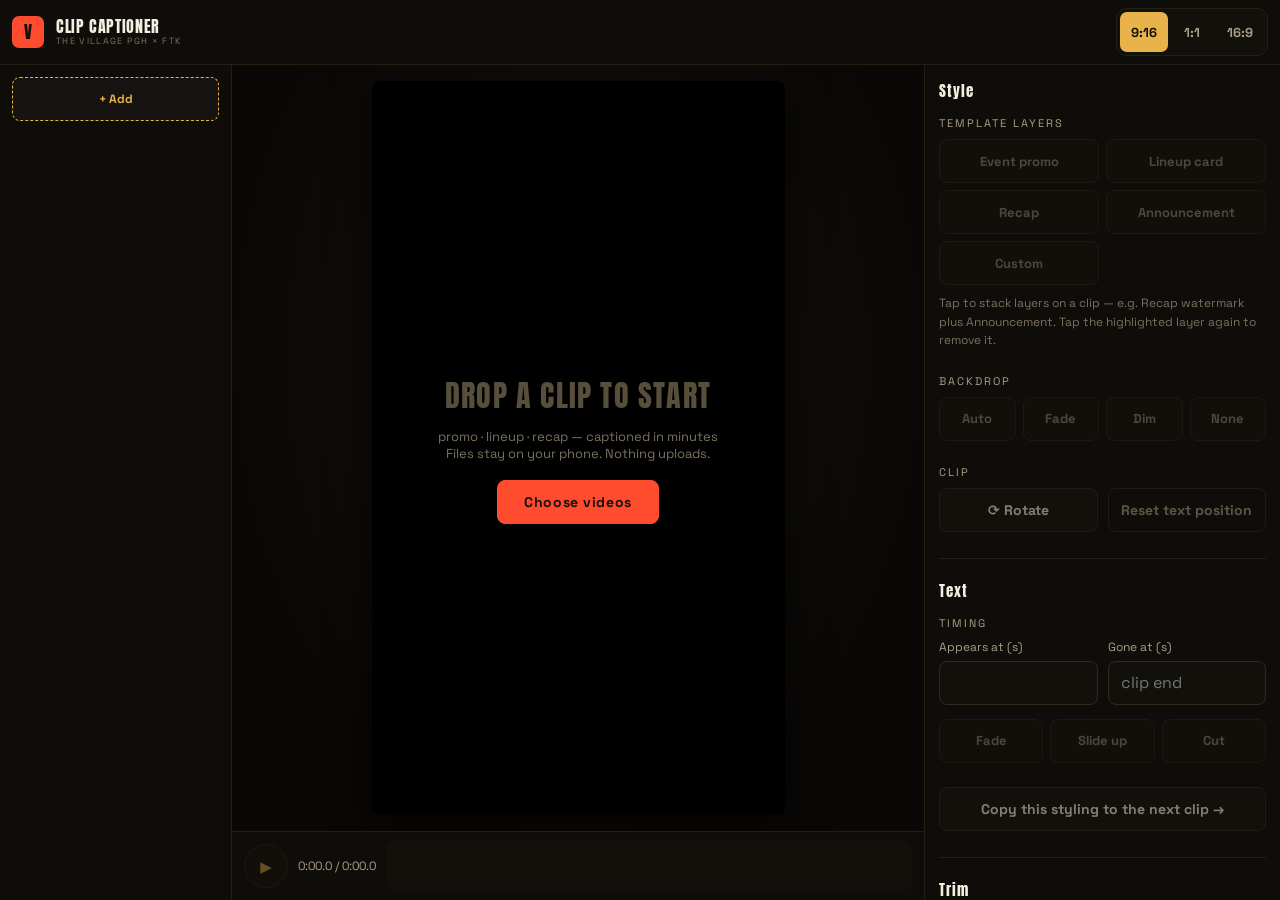
==== index.html @ 604a863b "Rebuild as a mobile-first vanilla app; drop the React/Babel CDN runtime The page was near-unusable o" ====
<!doctype html>
<html lang="en">
<head>
<meta charset="utf-8">
<meta name="viewport" content="width=device-width, initial-scale=1, viewport-fit=cover">
<title>Clip Captioner — The Village PGH</title>
<meta name="description" content="Add branded captions to your clips and export for Instagram and TikTok. Everything runs in your browser — nothing uploads.">
<meta name="theme-color" content="#0B0906">
<meta name="color-scheme" content="dark">
<meta name="apple-mobile-web-app-capable" content="yes">
<meta name="apple-mobile-web-app-status-bar-style" content="black-translucent">
<meta name="apple-mobile-web-app-title" content="Captioner">
<link rel="manifest" href="./manifest.webmanifest">
<link rel="icon" href="./icon.svg" type="image/svg+xml">
<link rel="apple-touch-icon" href="./icon-180.png">
<link rel="preconnect" href="https://fonts.googleapis.com">
<link rel="preconnect" href="https://fonts.gstatic.com" crossorigin>
<link rel="stylesheet" href="./styles.css?v=4">
<link rel="stylesheet" media="print" onload="this.media='all'" href="https://fonts.googleapis.com/css2?family=Anton&family=Archivo+Black&family=Oswald:wght@500;600&family=Space+Grotesk:wght@400;500;700&display=swap">
<noscript><link rel="stylesheet" href="https://fonts.googleapis.com/css2?family=Anton&family=Archivo+Black&family=Oswald:wght@500;600&family=Space+Grotesk:wght@400;500;700&display=swap"></noscript>
</head>
<body>

<div class="app" id="app">

  <header class="topbar">
    <div class="mark" aria-hidden="true">V</div>
    <div class="wordmark">
      <b>CLIP CAPTIONER</b>
      <span>THE VILLAGE PGH &times; FTK</span>
    </div>
    <div class="spacer"></div>
    <div class="seg" id="aspectSeg" role="group" aria-label="Frame ratio"></div>
  </header>

  <div class="center">
    <div class="stage" id="stage">
      <div class="frame" id="frame">
        <video id="video" playsinline webkit-playsinline muted preload="auto"></video>
        <canvas id="canvas"></canvas>
      </div>
      <div class="empty" id="empty">
        <div>
          <h2>DROP A CLIP TO START</h2>
          <p>promo &middot; lineup &middot; recap — captioned in minutes<br>Files stay on your phone. Nothing uploads.</p>
          <button class="btn primary" id="emptyAdd" style="width:auto;padding:12px 26px;">Choose videos</button>
        </div>
      </div>
    </div>

    <div class="transport">
      <button class="play" id="playBtn" aria-label="Play or pause" disabled>&#9654;</button>
      <span class="clock" id="clock">0:00.0 / 0:00.0</span>
      <div class="timeline" id="timeline" role="slider" aria-label="Sequence position" aria-valuemin="0" aria-valuemax="100" aria-valuenow="0" tabindex="0">
        <div class="playhead" id="playhead"></div>
      </div>
    </div>
  </div>

  <div class="rail" id="rail">
    <button class="railbtn" id="addBtn">+ Add</button>
  </div>

  <input type="file" id="fileInput" accept="video/*,.mp4,.mov,.m4v,.webm" multiple class="sr">

  <div class="sheet" id="sheet">
    <div class="sheet-head">
      <h2 id="sheetTitle">Style</h2>
      <button class="sheet-grow" id="sheetGrow" aria-label="Make this panel taller" aria-pressed="false">&#9650;</button>
      <button class="sheet-close" id="sheetClose" aria-label="Close panel">&times;</button>
    </div>
    <div class="sheet-body">

      <div class="pane" id="pane-style" data-pane="style">
        <h3>Style</h3>
        <section class="grp">
          <span class="lbl">Template layers</span>
          <div class="chips two" id="tplChips"></div>
          <p class="hint" id="tplHint">Tap to stack layers on a clip — e.g. Recap watermark plus Announcement. Tap the highlighted layer again to remove it.</p>
        </section>
        <section class="grp">
          <span class="lbl">Backdrop</span>
          <div class="chips row" id="bdChips"></div>
          <label class="slider" id="bdOpacityRow">
            <span>Opacity</span>
            <input type="range" id="bdOpacity" min="0" max="100" step="5" value="100" aria-label="Backdrop opacity">
            <output id="bdOpacityOut">100%</output>
          </label>
        </section>
        <section class="grp">
          <span class="lbl">Clip</span>
          <div class="split2">
            <button class="btn" id="rotateBtn">&#10227; Rotate</button>
            <button class="btn ghost" id="resetPosBtn">Reset text position</button>
          </div>
        </section>
      </div>

      <div class="pane" id="pane-text" data-pane="text">
        <h3>Text</h3>
        <section class="grp" id="fieldsGrp">
          <span class="lbl" id="fieldsLbl">Text</span>
          <div id="fields"></div>
        </section>
        <section class="grp" id="boxesGrp" hidden>
          <span class="lbl">Text boxes</span>
          <div class="chips" id="boxChips"></div>
          <div id="boxEditor" hidden>
            <label class="field" style="margin-top:14px;">
              <span>Content</span>
              <textarea id="boxText" rows="2"></textarea>
            </label>
            <label class="slider">
              <span>Size</span>
              <input type="range" id="boxSize" min="24" max="220" step="2" aria-label="Text size">
              <output id="boxSizeOut">90</output>
            </label>
            <span class="lbl" style="margin-top:12px;">Font</span>
            <div class="chips" id="boxFonts"></div>
            <span class="lbl" style="margin-top:16px;">Colour</span>
            <div class="swatches" id="boxColors"></div>
            <button class="btn ghost" id="delBox" style="margin-top:16px;">Delete this box</button>
          </div>
          <p class="hint">Drag text on the preview to move it.</p>
        </section>
        <section class="grp">
          <span class="lbl">Timing</span>
          <div class="split2">
            <label class="field"><span>Appears at (s)</span><input type="number" id="tStart" min="0" step="0.1" inputmode="decimal"></label>
            <label class="field"><span>Gone at (s)</span><input type="number" id="tEnd" min="0" step="0.1" inputmode="decimal" placeholder="clip end"></label>
          </div>
          <div class="chips row" id="animChips"></div>
        </section>
        <section class="grp">
          <button class="btn" id="dupNext">Copy this styling to the next clip &rarr;</button>
        </section>
      </div>

      <div class="pane" id="pane-trim" data-pane="trim">
        <h3>Trim</h3>
        <section class="grp">
          <span class="lbl" id="trimLbl">Keep</span>
          <div class="trimbar" id="trimbar">
            <div class="cut" id="cutL" style="left:0;width:0"></div>
            <div class="cut" id="cutR" style="right:0;width:0"></div>
            <div class="keep" id="keepBox"></div>
            <div class="ph" id="trimPh"></div>
            <button class="h" id="trimL" aria-label="Trim start"><i>&#10094;</i></button>
            <button class="h" id="trimR" aria-label="Trim end"><i>&#10095;</i></button>
          </div>
          <div class="split2" style="margin-bottom:10px;">
            <button class="btn" id="setStart">&#8676; Start here</button>
            <button class="btn" id="setEnd">End here &#8677;</button>
          </div>
          <div class="split2">
            <button class="btn" id="splitBtn">&#9986; Split here</button>
            <button class="btn ghost" id="resetTrim">Reset trim</button>
          </div>
        </section>
        <section class="grp">
          <span class="lbl">Order &amp; clips</span>
          <div class="split3">
            <button class="btn" id="moveL" aria-label="Move clip earlier">&larr; Move</button>
            <button class="btn" id="moveR" aria-label="Move clip later">Move &rarr;</button>
            <button class="btn ghost" id="removeClip">Remove</button>
          </div>
          <p class="hint">Drag along the timeline to scrub. The order here is the order clips export in.</p>
        </section>
      </div>

      <div class="pane" id="pane-export" data-pane="export">
        <h3>Export</h3>
        <section class="grp">
          <span class="lbl">What to export</span>
          <div class="chips row" id="scopeChips"></div>
          <span class="lbl" style="margin-top:16px;">Format</span>
          <div class="chips row" id="formatChips"></div>
          <span class="lbl" style="margin-top:16px;">Quality</span>
          <div class="chips row" id="qualityChips"></div>
          <button class="btn primary" id="exportBtn" style="margin-top:18px;">EXPORT CLIP</button>
          <div id="exportProgress" hidden>
            <div class="bar"><i id="exportBar"></i></div>
            <p class="hint" id="exportPctText">Burning in text… 0%</p>
          </div>
          <a class="dl" id="exportDl" hidden download>&darr; Download</a>
          <p class="hint" id="saveHint" hidden></p>
          <p class="hint" id="formatNote"></p>
        </section>
      </div>

      <div class="pane" id="pane-brand" data-pane="brand">
        <h3>Brand kit</h3>
        <section class="grp">
          <div class="split3">
            <label class="field"><span>Black</span><input type="color" id="cBlack"></label>
            <label class="field"><span>Gold</span><input type="color" id="cGold"></label>
            <label class="field"><span>Accent</span><input type="color" id="cAccent"></label>
          </div>
          <label class="field"><span>Handles / watermark</span><input type="text" id="bHandles" autocapitalize="off" autocorrect="off" spellcheck="false"></label>
          <span class="lbl" style="margin-top:8px;">Headline font</span>
          <div class="chips" id="headFonts"></div>
          <span class="lbl" style="margin-top:16px;">Detail font</span>
          <div class="chips" id="bodyFonts"></div>
          <button class="btn ghost" id="resetBrand" style="margin-top:18px;">Reset brand kit</button>
        </section>
      </div>

    </div>
  </div>

  <nav class="tabbar" id="tabbar" role="tablist" aria-label="Editor panels">
    <button role="tab" data-tab="style"  aria-selected="false"><span class="ic" aria-hidden="true">&#9634;</span>Style</button>
    <button role="tab" data-tab="text"   aria-selected="false"><span class="ic" aria-hidden="true">T</span>Text</button>
    <button role="tab" data-tab="trim"   aria-selected="false"><span class="ic" aria-hidden="true">&#9986;</span>Trim</button>
    <button role="tab" data-tab="export" aria-selected="false"><span class="ic" aria-hidden="true">&darr;</span>Export</button>
    <button role="tab" data-tab="brand"  aria-selected="false"><span class="ic" aria-hidden="true">&#9673;</span>Brand</button>
  </nav>

</div>

<script src="./captions-engine.js?v=2"></script>
<script src="./app.js?v=4"></script>
</body>
</html>
---- styles.css ----
/* Clip Captioner — mobile-first shell. No framework, no CDN JS. */

*, *::before, *::after { box-sizing: border-box; }

:root {
  --bg: #0B0906;
  --panel: #0F0D09;
  --surf: #171310;
  --surf-2: #12100B;
  --line: #241E13;
  --line-2: #322A1D;
  --fg: #F4EEE0;
  --dim: #A99E86;
  --faint: #7A7160;
  --gold: #E8B34B;
  --accent: #FF4B2E;
  --ok: #A8E86B;

  --r: 10px;
  --r-sm: 8px;
  --tap: 44px;

  --sat: env(safe-area-inset-top, 0px);
  --sab: env(safe-area-inset-bottom, 0px);
  --sal: env(safe-area-inset-left, 0px);
  --sar: env(safe-area-inset-right, 0px);

  --head: Anton, "Archivo Black", Impact, sans-serif;
  --body: "Space Grotesk", -apple-system, BlinkMacSystemFont, "Segoe UI", system-ui, sans-serif;
}

html, body {
  margin: 0;
  padding: 0;
  height: 100%;
  overflow: hidden;
  background: var(--bg);
  color: var(--fg);
  font-family: var(--body);
  font-size: 16px;
  -webkit-text-size-adjust: 100%;
  overscroll-behavior: none;
}

button, input, textarea, select { font: inherit; color: inherit; }
button {
  -webkit-tap-highlight-color: transparent;
  touch-action: manipulation;
  transition: transform .09s ease, background-color .12s ease, border-color .12s ease, color .12s ease;
}
button:active:not(:disabled) { transform: scale(.965); }
:focus-visible { outline: 2px solid var(--gold); outline-offset: 2px; }
[hidden] { display: none !important; }
.sr { position: absolute; width: 1px; height: 1px; overflow: hidden; clip: rect(0 0 0 0); white-space: nowrap; }

::-webkit-scrollbar { width: 8px; height: 8px; }
::-webkit-scrollbar-thumb { background: var(--line-2); border-radius: 4px; }

/* ---------- shell ---------- */

.app {
  height: 100vh;
  height: 100dvh;
  display: flex;
  flex-direction: column;
  min-height: 0;
}

.topbar {
  flex: none;
  display: flex;
  align-items: center;
  gap: 12px;
  padding: 8px 12px;
  padding-top: calc(8px + var(--sat));
  padding-left: calc(12px + var(--sal));
  padding-right: calc(12px + var(--sar));
  border-bottom: 1px solid var(--line);
  background: var(--panel);
}
.mark {
  width: 32px; height: 32px; flex: none;
  display: grid; place-items: center;
  background: var(--accent); color: #131008;
  font-family: var(--head); font-size: 17px;
  border-radius: 7px;
}
.wordmark { line-height: 1; min-width: 0; }
.wordmark b { display: block; font-family: var(--head); font-size: 16px; font-weight: 400; letter-spacing: .04em; white-space: nowrap; }
.wordmark span { display: block; font-size: 9px; letter-spacing: .15em; color: var(--faint); margin-top: 3px; white-space: nowrap; }
.topbar .spacer { flex: 1; }

/* segmented control */
.seg {
  display: flex; flex: none;
  background: var(--surf-2);
  border: 1px solid var(--line);
  border-radius: var(--r);
  padding: 3px;
  gap: 2px;
}
.seg button {
  min-height: 40px;
  min-width: 44px;
  padding: 0 11px;
  border: none;
  border-radius: 7px;
  background: none;
  color: var(--dim);
  font-size: 13px;
  font-weight: 700;
  cursor: pointer;
}
.seg button[aria-pressed="true"] { background: var(--gold); color: #131008; }

/* ---------- stage ---------- */

.center { flex: 1 1 auto; display: flex; flex-direction: column; min-height: 0; min-width: 0; overflow: hidden; }

.stage {
  flex: 1 1 auto;
  min-height: 0;
  position: relative;
  display: grid;
  place-items: center;
  overflow: hidden;
  padding: 10px;
  background: radial-gradient(ellipse at 50% 38%, #16120C 0%, #0A0806 72%);
}
.frame {
  position: relative;
  background: #000;
  border-radius: 8px;
  overflow: hidden;
  box-shadow: 0 14px 44px rgba(0,0,0,.65);
}
.frame video, .frame canvas { position: absolute; inset: 0; width: 100%; height: 100%; display: block; }
.frame video { object-fit: cover; }
.frame canvas { touch-action: none; }

.empty {
  position: absolute; inset: 0;
  display: grid; place-items: center;
  text-align: center; padding: 20px;
}
.empty h2 { font-family: var(--head); font-weight: 400; font-size: clamp(20px, 6vw, 30px); color: #574E3B; letter-spacing: .04em; margin: 0; }
.empty p { font-size: 13px; color: var(--faint); margin: 10px 0 18px; }
.dropping .stage { outline: 2px dashed var(--gold); outline-offset: -8px; }

/* ---------- clip rail ---------- */

.rail {
  flex: none;
  display: flex;
  gap: 8px;
  align-items: stretch;
  padding: 8px calc(10px + var(--sar)) 8px calc(10px + var(--sal));
  border-top: 1px solid var(--line);
  background: var(--panel);
  overflow-x: auto;
  overflow-y: hidden;
  -webkit-overflow-scrolling: touch;
  scrollbar-width: none;
}
.rail::-webkit-scrollbar { display: none; }
.clip {
  flex: none;
  width: 104px;
  position: relative;
  border: 2px solid var(--line-2);
  border-radius: var(--r-sm);
  background: var(--surf-2);
  overflow: hidden;
  padding: 0;
  cursor: pointer;
  text-align: left;
  color: inherit;
}
.clip[aria-pressed="true"] { border-color: var(--gold); }
.clip .thumb { height: 58px; background: #14110C center/cover no-repeat; display: grid; place-items: center; color: var(--faint); font-size: 10px; }
.clip .meta { display: flex; align-items: center; gap: 5px; padding: 5px 6px; }
.clip .nm { flex: 1; min-width: 0; font-size: 10px; white-space: nowrap; overflow: hidden; text-overflow: ellipsis; color: var(--dim); }
.clip[aria-pressed="true"] .nm { color: var(--fg); }
.clip .dur { font-size: 10px; color: var(--faint); font-variant-numeric: tabular-nums; }
.clip .idx { position: absolute; top: 4px; left: 4px; min-width: 18px; height: 18px; padding: 0 5px; border-radius: 9px; background: rgba(0,0,0,.72); color: var(--gold); font-size: 10px; font-weight: 700; display: grid; place-items: center; }

.railbtn {
  flex: none;
  width: 60px;
  min-height: var(--tap);
  border: 1px dashed var(--gold);
  border-radius: var(--r-sm);
  background: var(--surf);
  color: var(--gold);
  font-size: 12px;
  font-weight: 700;
  cursor: pointer;
}

/* ---------- transport ---------- */

.transport {
  flex: none;
  display: flex;
  align-items: center;
  gap: 10px;
  padding: 8px calc(12px + var(--sar)) 8px calc(12px + var(--sal));
  border-top: 1px solid var(--line);
  background: var(--panel);
}
.play {
  flex: none;
  width: var(--tap); height: var(--tap);
  border-radius: 50%;
  border: 1px solid var(--line-2);
  background: var(--surf);
  color: var(--gold);
  font-size: 15px;
  cursor: pointer;
}
.play:disabled { opacity: .4; }
.clock { flex: none; font-size: 12px; color: var(--dim); font-variant-numeric: tabular-nums; }

.timeline {
  flex: 1 1 auto;
  min-width: 0;
  height: 52px;
  position: relative;
  display: flex;
  gap: 3px;
  padding: 3px;
  background: var(--surf-2);
  border-radius: var(--r);
  touch-action: none;
  overflow: hidden;
}
.seg-clip {
  position: relative;
  height: 100%;
  min-width: 30px;
  flex: none;
  border: 2px solid var(--line-2);
  border-radius: 6px;
  overflow: hidden;
  background: #1C1710 center/auto 100% repeat-x;
}
.seg-clip[data-sel="1"] { border-color: var(--gold); }
.seg-clip .sd { position: absolute; left: 4px; bottom: 2px; font-size: 9px; font-weight: 700; text-shadow: 0 1px 3px #000; pointer-events: none; }
.playhead { position: absolute; top: 0; bottom: 0; width: 2px; background: var(--accent); left: 0; pointer-events: none; box-shadow: 0 0 6px rgba(255,75,46,.9); }

/* ---------- sheet / panel ---------- */

.sheet {
  flex: none;
  display: none;
  flex-direction: column;
  min-height: 0;
  max-height: 42vh;
  background: var(--panel);
  border-top: 1px solid var(--line);
}
.sheet[data-tall="1"] { max-height: 78vh; }
.sheet-grow {
  flex: none; width: 40px; height: 40px; border-radius: 50%;
  border: 1px solid var(--line-2); background: var(--surf); color: var(--dim);
  font-size: 13px; line-height: 1; cursor: pointer;
}
.sheet[data-open="1"] { display: flex; animation: sheet-in .18s ease-out; }
@keyframes sheet-in { from { transform: translateY(14px); opacity: .4; } to { transform: none; opacity: 1; } }
.sheet-head {
  flex: none;
  display: flex; align-items: center; gap: 10px;
  padding: 10px calc(14px + var(--sar)) 8px calc(14px + var(--sal));
  border-bottom: 1px solid var(--line);
}
.sheet-head h2 { margin: 0; font-size: 11px; letter-spacing: .2em; color: var(--dim); font-weight: 500; flex: 1; text-transform: uppercase; }
.sheet-close {
  flex: none; width: 40px; height: 40px; border-radius: 50%;
  border: 1px solid var(--line-2); background: var(--surf); color: var(--dim);
  font-size: 16px; line-height: 1; cursor: pointer;
}
.sheet-body {
  flex: 1 1 auto;
  min-height: 0;
  overflow-y: auto;
  -webkit-overflow-scrolling: touch;
  overscroll-behavior: contain;
  padding: 14px calc(14px + var(--sar)) 22px calc(14px + var(--sal));
}
.pane { display: none; }
.pane[data-active="1"] { display: block; }

/* ---------- tabbar ---------- */

.tabbar {
  flex: none;
  display: flex;
  border-top: 1px solid var(--line);
  background: var(--panel);
  padding-bottom: var(--sab);
  padding-left: var(--sal);
  padding-right: var(--sar);
}
.tabbar button {
  flex: 1;
  min-height: 54px;
  display: flex; flex-direction: column; align-items: center; justify-content: center; gap: 3px;
  border: none;
  background: none;
  color: var(--faint);
  font-size: 10px;
  letter-spacing: .04em;
  cursor: pointer;
  border-top: 2px solid transparent;
  margin-top: -1px;
}
.tabbar button .ic { font-size: 17px; line-height: 1; }
.tabbar button[aria-selected="true"] { color: var(--gold); border-top-color: var(--gold); background: #14110C; }
.tabbar button:disabled { opacity: .35; }

/* ---------- generic controls ---------- */

section.grp { margin-bottom: 24px; }
section.grp:last-child { margin-bottom: 0; }
.lbl { display: block; font-size: 11px; letter-spacing: .18em; color: var(--dim); text-transform: uppercase; margin-bottom: 9px; }
.hint { font-size: 12px; color: var(--faint); line-height: 1.55; margin: 9px 0 0; }

.chips { display: flex; flex-wrap: wrap; gap: 7px; }
.chips.two { display: grid; grid-template-columns: 1fr 1fr; }
.chips.row > * { flex: 1; }
.chip {
  min-height: var(--tap);
  padding: 0 13px;
  border: 1px solid var(--line-2);
  border-radius: var(--r-sm);
  background: var(--surf);
  color: var(--dim);
  font-size: 13px;
  font-weight: 700;
  cursor: pointer;
  white-space: nowrap;
  overflow: hidden;
  text-overflow: ellipsis;
}
.chip[aria-pressed="true"] { background: var(--gold); color: #131008; border-color: var(--gold); }
.chip[data-on="1"] { color: var(--gold); border-color: var(--gold); }
.chip:disabled { opacity: .4; cursor: not-allowed; }

.field { display: flex; flex-direction: column; gap: 6px; margin-bottom: 14px; }
.field > span { font-size: 12px; color: var(--dim); }
input[type="text"], input[type="number"], textarea {
  width: 100%;
  min-height: var(--tap);
  padding: 10px 12px;
  background: var(--surf-2);
  border: 1px solid var(--line-2);
  border-radius: var(--r-sm);
  color: var(--fg);
  font-size: 16px; /* 16px keeps iOS from zooming on focus */
  line-height: 1.35;
}
textarea { resize: vertical; min-height: 76px; }
input:focus, textarea:focus { border-color: var(--gold); outline: none; }

.slider { display: flex; align-items: center; gap: 12px; min-height: var(--tap); }
.slider > span:first-child { flex: none; width: 46px; font-size: 12px; color: var(--dim); }
.slider > output { flex: none; width: 44px; text-align: right; font-size: 12px; color: var(--faint); font-variant-numeric: tabular-nums; }
input[type="range"] {
  -webkit-appearance: none; appearance: none;
  flex: 1; min-width: 0;
  height: var(--tap);
  background: none;
  cursor: pointer;
}
input[type="range"]::-webkit-slider-runnable-track { height: 6px; border-radius: 3px; background: var(--line-2); }
input[type="range"]::-webkit-slider-thumb {
  -webkit-appearance: none; appearance: none;
  width: 26px; height: 26px; margin-top: -10px;
  border-radius: 50%; background: var(--gold);
  border: 3px solid var(--panel);
  box-shadow: 0 1px 4px rgba(0,0,0,.6);
}
input[type="range"]::-moz-range-track { height: 6px; border-radius: 3px; background: var(--line-2); }
input[type="range"]::-moz-range-thumb { width: 22px; height: 22px; border: 3px solid var(--panel); border-radius: 50%; background: var(--gold); }

input[type="color"] {
  -webkit-appearance: none; appearance: none;
  width: 100%; height: var(--tap);
  padding: 3px;
  border: 1px solid var(--line-2);
  border-radius: var(--r-sm);
  background: var(--surf-2);
  cursor: pointer;
}
input[type="color"]::-webkit-color-swatch-wrapper { padding: 0; }
input[type="color"]::-webkit-color-swatch { border: none; border-radius: 5px; }

.btn {
  width: 100%;
  min-height: var(--tap);
  padding: 12px;
  border: 1px solid var(--line-2);
  border-radius: var(--r-sm);
  background: var(--surf);
  color: var(--fg);
  font-size: 14px;
  font-weight: 700;
  cursor: pointer;
}
.btn.primary { background: var(--accent); color: #17100C; border-color: var(--accent); letter-spacing: .04em; }
.btn.ghost { background: none; color: var(--dim); }
.btn:disabled { opacity: .5; cursor: not-allowed; }

.swatches { display: flex; gap: 10px; align-items: center; flex-wrap: wrap; }
.swatch { width: var(--tap); height: var(--tap); border-radius: 50%; border: 3px solid var(--line-2); cursor: pointer; padding: 0; }
.swatch[aria-pressed="true"] { border-color: var(--fg); }

.split2 { display: grid; grid-template-columns: 1fr 1fr; gap: 10px; }
.split3 { display: grid; grid-template-columns: 1fr 1fr 1fr; gap: 10px; }

.bar { height: 8px; border-radius: 4px; background: var(--surf-2); overflow: hidden; margin-top: 12px; }
.bar > i { display: block; height: 100%; background: var(--accent); width: 0; transition: width .15s linear; }

.dl {
  display: block; text-align: center; margin-top: 12px;
  box-shadow: 0 0 0 0 rgba(168,232,107,.5);
  animation: dl-in .3s ease-out;
  min-height: var(--tap); padding: 13px;
  border-radius: var(--r-sm);
  background: #1E2E17; color: var(--ok); border: 1px solid #33501F;
  text-decoration: none; font-weight: 700; font-size: 14px;
}
@keyframes dl-in { from { transform: translateY(6px); opacity: 0; } to { transform: none; opacity: 1; } }

/* trim bar */
.trimbar {
  position: relative;
  height: 64px;
  margin: 4px 0 14px;
  border-radius: var(--r-sm);
  background: #1C1710 center/auto 100% repeat-x;
  border: 1px solid var(--line-2);
  overflow: hidden;
  touch-action: none;
}
.trimbar .cut { position: absolute; top: 0; bottom: 0; background: rgba(0,0,0,.66); pointer-events: none; }
.trimbar .keep { position: absolute; top: 0; bottom: 0; border-left: 3px solid var(--gold); border-right: 3px solid var(--gold); pointer-events: none; }
.trimbar .h {
  position: absolute; top: 0; bottom: 0; width: 40px;
  background: none; border: none; padding: 0; cursor: ew-resize;
  display: grid; place-items: center;
  color: #131008; font-size: 13px; font-weight: 700;
  touch-action: none;
}
.trimbar .h::before { content: ""; position: absolute; top: 0; bottom: 0; width: 20px; background: var(--gold); border-radius: 4px; }
.trimbar .h > i { position: relative; font-style: normal; }
.trimbar .ph { position: absolute; top: 0; bottom: 0; width: 2px; background: var(--accent); pointer-events: none; }

/* toast */
.toast {
  position: fixed;
  left: 50%; transform: translateX(-50%);
  bottom: calc(84px + var(--sab));
  z-index: 50;
  max-width: min(92vw, 460px);
  padding: 12px 16px;
  border-radius: var(--r);
  background: #221A11;
  border: 1px solid var(--line-2);
  color: var(--fg);
  font-size: 13px;
  line-height: 1.45;
  box-shadow: 0 10px 30px rgba(0,0,0,.6);
}
.toast[data-kind="err"] { border-color: var(--accent); }

/* ---------- desktop ---------- */

@media (min-width: 900px) {
  .app { display: grid; grid-template-columns: 232px minmax(0, 1fr) 356px; grid-template-rows: auto minmax(0, 1fr); }
  .topbar { grid-column: 1 / -1; }
  .rail {
    grid-column: 1; grid-row: 2;
    flex-direction: column;
    overflow-x: hidden; overflow-y: auto;
    border-top: none; border-right: 1px solid var(--line);
    padding: 12px;
    align-content: start;
  }
  .clip { width: 100%; }
  .clip .thumb { height: 86px; }
  .railbtn { width: 100%; order: -1; }
  .center { grid-column: 2; grid-row: 2; display: flex; flex-direction: column; min-height: 0; min-width: 0; }
  .sheet {
    grid-column: 3; grid-row: 2;
    display: flex !important;
    max-height: none;
    border-top: none; border-left: 1px solid var(--line);
  }
  .sheet-head { display: none; }
  .pane { display: block !important; padding-bottom: 26px; border-bottom: 1px solid var(--line); margin-bottom: 20px; }
  .pane:last-child { border-bottom: none; margin-bottom: 0; }
  .pane > h3 { margin: 0 0 14px; font-family: var(--head); font-weight: 400; font-size: 15px; letter-spacing: .06em; color: var(--fg); }
  .tabbar { display: none; }
  .toast { bottom: 26px; }
}
@media (max-width: 899px) {
  .pane > h3 { display: none; }
  .app[data-sheet="1"] .rail { display: none; }
}
@media (max-width: 359px) {
  .wordmark span { display: none; }
  .wordmark b { font-size: 15px; }
  .seg button { padding: 0 8px; font-size: 12px; }
}

@media (prefers-reduced-motion: reduce) {
  * { transition: none !important; animation: none !important; }
}
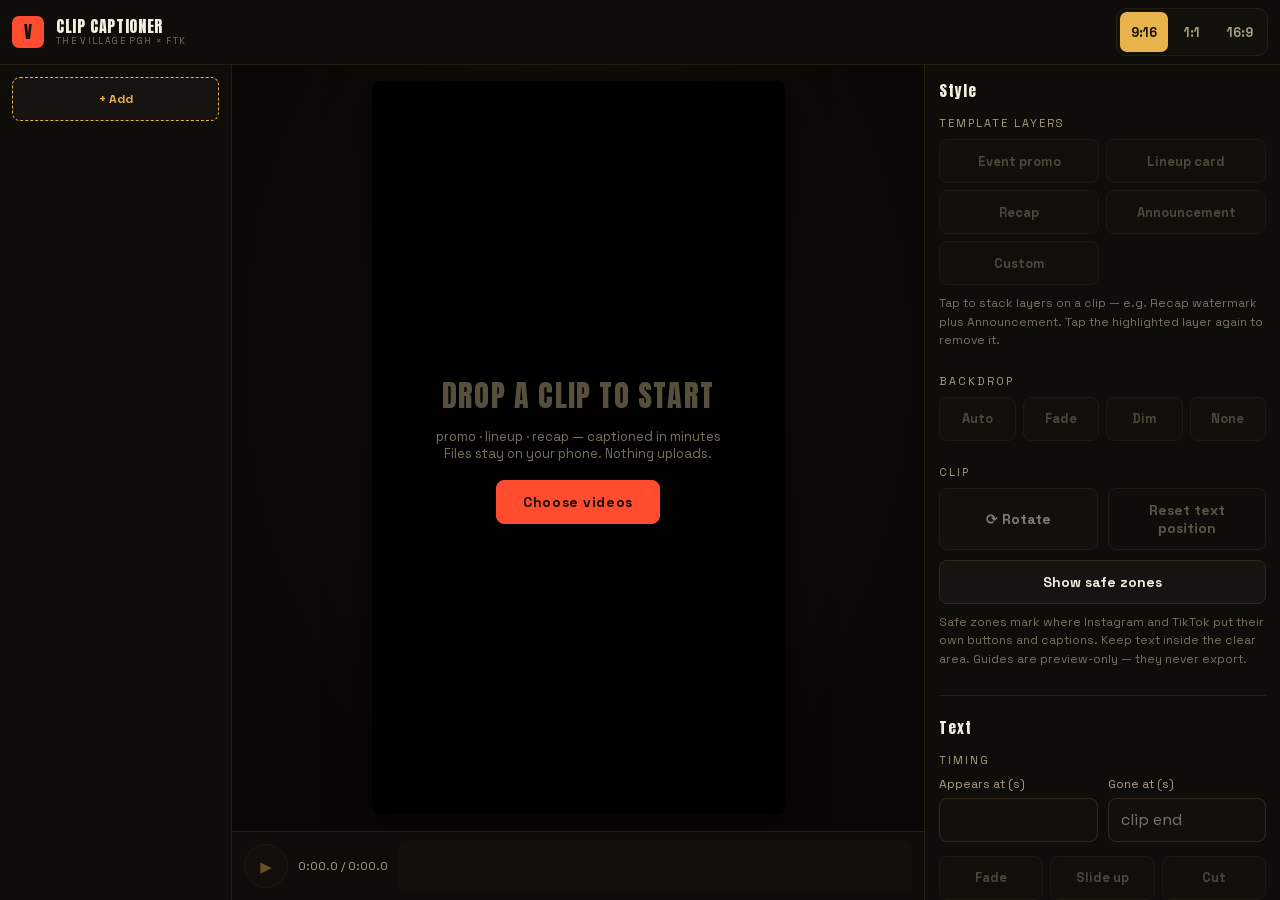
==== commit 7412ecd1: "Fast WebCodecs export, session persistence, offline, per-box text timing Export no longer records in" ====
--- a/index.html
+++ b/index.html
@@ -13,11 +13,10 @@
 <link rel="manifest" href="./manifest.webmanifest">
 <link rel="icon" href="./icon.svg" type="image/svg+xml">
 <link rel="apple-touch-icon" href="./icon-180.png">
-<link rel="preconnect" href="https://fonts.googleapis.com">
-<link rel="preconnect" href="https://fonts.gstatic.com" crossorigin>
-<link rel="stylesheet" href="./styles.css?v=4">
-<link rel="stylesheet" media="print" onload="this.media='all'" href="https://fonts.googleapis.com/css2?family=Anton&family=Archivo+Black&family=Oswald:wght@500;600&family=Space+Grotesk:wght@400;500;700&display=swap">
-<noscript><link rel="stylesheet" href="https://fonts.googleapis.com/css2?family=Anton&family=Archivo+Black&family=Oswald:wght@500;600&family=Space+Grotesk:wght@400;500;700&display=swap"></noscript>
+<link rel="stylesheet" href="./styles.css?v=5">
+<link rel="stylesheet" href="./fonts.css?v=5">
+<link rel="preload" as="font" type="font/woff2" href="./fonts/anton-400-latin.woff2" crossorigin>
+<link rel="preload" as="font" type="font/woff2" href="./fonts/space-grotesk-400-latin.woff2" crossorigin>
 </head>
 <body>
 
@@ -93,6 +92,8 @@
             <button class="btn" id="rotateBtn">&#10227; Rotate</button>
             <button class="btn ghost" id="resetPosBtn">Reset text position</button>
           </div>
+          <button class="btn" id="safeBtn" aria-pressed="false" style="margin-top:10px;">Show safe zones</button>
+          <p class="hint">Safe zones mark where Instagram and TikTok put their own buttons and captions. Keep text inside the clear area. Guides are preview-only — they never export.</p>
         </section>
       </div>
 
@@ -119,6 +120,15 @@
             <div class="chips" id="boxFonts"></div>
             <span class="lbl" style="margin-top:16px;">Colour</span>
             <div class="swatches" id="boxColors"></div>
+            <span class="lbl" style="margin-top:18px;">This box's timing</span>
+            <div class="split2">
+              <label class="field"><span>Appears at (s)</span><input type="number" id="boxStart" min="0" step="0.1" inputmode="decimal" placeholder="with clip"></label>
+              <label class="field"><span>Gone at (s)</span><input type="number" id="boxEnd" min="0" step="0.1" inputmode="decimal" placeholder="clip end"></label>
+            </div>
+            <div class="split2">
+              <button class="btn" id="boxStartNow">&#8676; Start at playhead</button>
+              <button class="btn" id="boxEndNow">End at playhead &#8677;</button>
+            </div>
             <button class="btn ghost" id="delBox" style="margin-top:16px;">Delete this box</button>
           </div>
           <p class="hint">Drag text on the preview to move it.</p>
@@ -165,6 +175,7 @@
             <button class="btn ghost" id="removeClip">Remove</button>
           </div>
           <p class="hint">Drag along the timeline to scrub. The order here is the order clips export in.</p>
+          <button class="btn ghost" id="startOver" style="margin-top:12px;">Clear this session</button>
         </section>
       </div>
 
@@ -173,8 +184,10 @@
         <section class="grp">
           <span class="lbl">What to export</span>
           <div class="chips row" id="scopeChips"></div>
-          <span class="lbl" style="margin-top:16px;">Format</span>
-          <div class="chips row" id="formatChips"></div>
+          <div id="formatGrp">
+            <span class="lbl" style="margin-top:16px;">Format</span>
+            <div class="chips row" id="formatChips"></div>
+          </div>
           <span class="lbl" style="margin-top:16px;">Quality</span>
           <div class="chips row" id="qualityChips"></div>
           <button class="btn primary" id="exportBtn" style="margin-top:18px;">EXPORT CLIP</button>
@@ -218,7 +231,9 @@
 
 </div>
 
-<script src="./captions-engine.js?v=2"></script>
-<script src="./app.js?v=4"></script>
+<script src="./store.js?v=5"></script>
+<script src="./captions-engine.js?v=5"></script>
+<script src="./mp4-export.js?v=5"></script>
+<script src="./app.js?v=5"></script>
 </body>
 </html>
--- a/fonts.css
+++ b/fonts.css
@@ -0,0 +1,129 @@
+/* Self-hosted: the app makes zero external requests and works offline. */
+/* Anton, Archivo Black, Oswald, Space Grotesk - SIL Open Font License 1.1. */
+
+@font-face {
+  font-family: 'Anton';
+  font-style: normal;
+  font-weight: 400;
+  font-display: swap;
+  src: url(./fonts/anton-400-latin-ext.woff2) format('woff2');
+  unicode-range: U+0100-02BA, U+02BD-02C5, U+02C7-02CC, U+02CE-02D7, U+02DD-02FF, U+0304, U+0308, U+0329, U+1D00-1DBF, U+1E00-1E9F, U+1EF2-1EFF, U+2020, U+20A0-20AB, U+20AD-20C0, U+2113, U+2C60-2C7F, U+A720-A7FF;
+}
+
+@font-face {
+  font-family: 'Anton';
+  font-style: normal;
+  font-weight: 400;
+  font-display: swap;
+  src: url(./fonts/anton-400-latin.woff2) format('woff2');
+  unicode-range: U+0000-00FF, U+0131, U+0152-0153, U+02BB-02BC, U+02C6, U+02DA, U+02DC, U+0304, U+0308, U+0329, U+2000-206F, U+20AC, U+2122, U+2191, U+2193, U+2212, U+2215, U+FEFF, U+FFFD;
+}
+
+@font-face {
+  font-family: 'Archivo Black';
+  font-style: normal;
+  font-weight: 400;
+  font-display: swap;
+  src: url(./fonts/archivo-black-400-latin-ext.woff2) format('woff2');
+  unicode-range: U+0100-02BA, U+02BD-02C5, U+02C7-02CC, U+02CE-02D7, U+02DD-02FF, U+0304, U+0308, U+0329, U+1D00-1DBF, U+1E00-1E9F, U+1EF2-1EFF, U+2020, U+20A0-20AB, U+20AD-20C0, U+2113, U+2C60-2C7F, U+A720-A7FF;
+}
+
+@font-face {
+  font-family: 'Archivo Black';
+  font-style: normal;
+  font-weight: 400;
+  font-display: swap;
+  src: url(./fonts/archivo-black-400-latin.woff2) format('woff2');
+  unicode-range: U+0000-00FF, U+0131, U+0152-0153, U+02BB-02BC, U+02C6, U+02DA, U+02DC, U+0304, U+0308, U+0329, U+2000-206F, U+20AC, U+2122, U+2191, U+2193, U+2212, U+2215, U+FEFF, U+FFFD;
+}
+
+@font-face {
+  font-family: 'Oswald';
+  font-style: normal;
+  font-weight: 500;
+  font-display: swap;
+  src: url(./fonts/oswald-500-latin-ext.woff2) format('woff2');
+  unicode-range: U+0100-02BA, U+02BD-02C5, U+02C7-02CC, U+02CE-02D7, U+02DD-02FF, U+0304, U+0308, U+0329, U+1D00-1DBF, U+1E00-1E9F, U+1EF2-1EFF, U+2020, U+20A0-20AB, U+20AD-20C0, U+2113, U+2C60-2C7F, U+A720-A7FF;
+}
+
+@font-face {
+  font-family: 'Oswald';
+  font-style: normal;
+  font-weight: 500;
+  font-display: swap;
+  src: url(./fonts/oswald-500-latin.woff2) format('woff2');
+  unicode-range: U+0000-00FF, U+0131, U+0152-0153, U+02BB-02BC, U+02C6, U+02DA, U+02DC, U+0304, U+0308, U+0329, U+2000-206F, U+20AC, U+2122, U+2191, U+2193, U+2212, U+2215, U+FEFF, U+FFFD;
+}
+
+@font-face {
+  font-family: 'Oswald';
+  font-style: normal;
+  font-weight: 600;
+  font-display: swap;
+  src: url(./fonts/oswald-500-latin-ext.woff2) format('woff2');
+  unicode-range: U+0100-02BA, U+02BD-02C5, U+02C7-02CC, U+02CE-02D7, U+02DD-02FF, U+0304, U+0308, U+0329, U+1D00-1DBF, U+1E00-1E9F, U+1EF2-1EFF, U+2020, U+20A0-20AB, U+20AD-20C0, U+2113, U+2C60-2C7F, U+A720-A7FF;
+}
+
+@font-face {
+  font-family: 'Oswald';
+  font-style: normal;
+  font-weight: 600;
+  font-display: swap;
+  src: url(./fonts/oswald-500-latin.woff2) format('woff2');
+  unicode-range: U+0000-00FF, U+0131, U+0152-0153, U+02BB-02BC, U+02C6, U+02DA, U+02DC, U+0304, U+0308, U+0329, U+2000-206F, U+20AC, U+2122, U+2191, U+2193, U+2212, U+2215, U+FEFF, U+FFFD;
+}
+
+@font-face {
+  font-family: 'Space Grotesk';
+  font-style: normal;
+  font-weight: 400;
+  font-display: swap;
+  src: url(./fonts/space-grotesk-400-latin-ext.woff2) format('woff2');
+  unicode-range: U+0100-02BA, U+02BD-02C5, U+02C7-02CC, U+02CE-02D7, U+02DD-02FF, U+0304, U+0308, U+0329, U+1D00-1DBF, U+1E00-1E9F, U+1EF2-1EFF, U+2020, U+20A0-20AB, U+20AD-20C0, U+2113, U+2C60-2C7F, U+A720-A7FF;
+}
+
+@font-face {
+  font-family: 'Space Grotesk';
+  font-style: normal;
+  font-weight: 400;
+  font-display: swap;
+  src: url(./fonts/space-grotesk-400-latin.woff2) format('woff2');
+  unicode-range: U+0000-00FF, U+0131, U+0152-0153, U+02BB-02BC, U+02C6, U+02DA, U+02DC, U+0304, U+0308, U+0329, U+2000-206F, U+20AC, U+2122, U+2191, U+2193, U+2212, U+2215, U+FEFF, U+FFFD;
+}
+
+@font-face {
+  font-family: 'Space Grotesk';
+  font-style: normal;
+  font-weight: 500;
+  font-display: swap;
+  src: url(./fonts/space-grotesk-400-latin-ext.woff2) format('woff2');
+  unicode-range: U+0100-02BA, U+02BD-02C5, U+02C7-02CC, U+02CE-02D7, U+02DD-02FF, U+0304, U+0308, U+0329, U+1D00-1DBF, U+1E00-1E9F, U+1EF2-1EFF, U+2020, U+20A0-20AB, U+20AD-20C0, U+2113, U+2C60-2C7F, U+A720-A7FF;
+}
+
+@font-face {
+  font-family: 'Space Grotesk';
+  font-style: normal;
+  font-weight: 500;
+  font-display: swap;
+  src: url(./fonts/space-grotesk-400-latin.woff2) format('woff2');
+  unicode-range: U+0000-00FF, U+0131, U+0152-0153, U+02BB-02BC, U+02C6, U+02DA, U+02DC, U+0304, U+0308, U+0329, U+2000-206F, U+20AC, U+2122, U+2191, U+2193, U+2212, U+2215, U+FEFF, U+FFFD;
+}
+
+@font-face {
+  font-family: 'Space Grotesk';
+  font-style: normal;
+  font-weight: 700;
+  font-display: swap;
+  src: url(./fonts/space-grotesk-400-latin-ext.woff2) format('woff2');
+  unicode-range: U+0100-02BA, U+02BD-02C5, U+02C7-02CC, U+02CE-02D7, U+02DD-02FF, U+0304, U+0308, U+0329, U+1D00-1DBF, U+1E00-1E9F, U+1EF2-1EFF, U+2020, U+20A0-20AB, U+20AD-20C0, U+2113, U+2C60-2C7F, U+A720-A7FF;
+}
+
+@font-face {
+  font-family: 'Space Grotesk';
+  font-style: normal;
+  font-weight: 700;
+  font-display: swap;
+  src: url(./fonts/space-grotesk-400-latin.woff2) format('woff2');
+  unicode-range: U+0000-00FF, U+0131, U+0152-0153, U+02BB-02BC, U+02C6, U+02DA, U+02DC, U+0304, U+0308, U+0329, U+2000-206F, U+20AC, U+2122, U+2191, U+2193, U+2212, U+2215, U+FEFF, U+FFFD;
+}
+
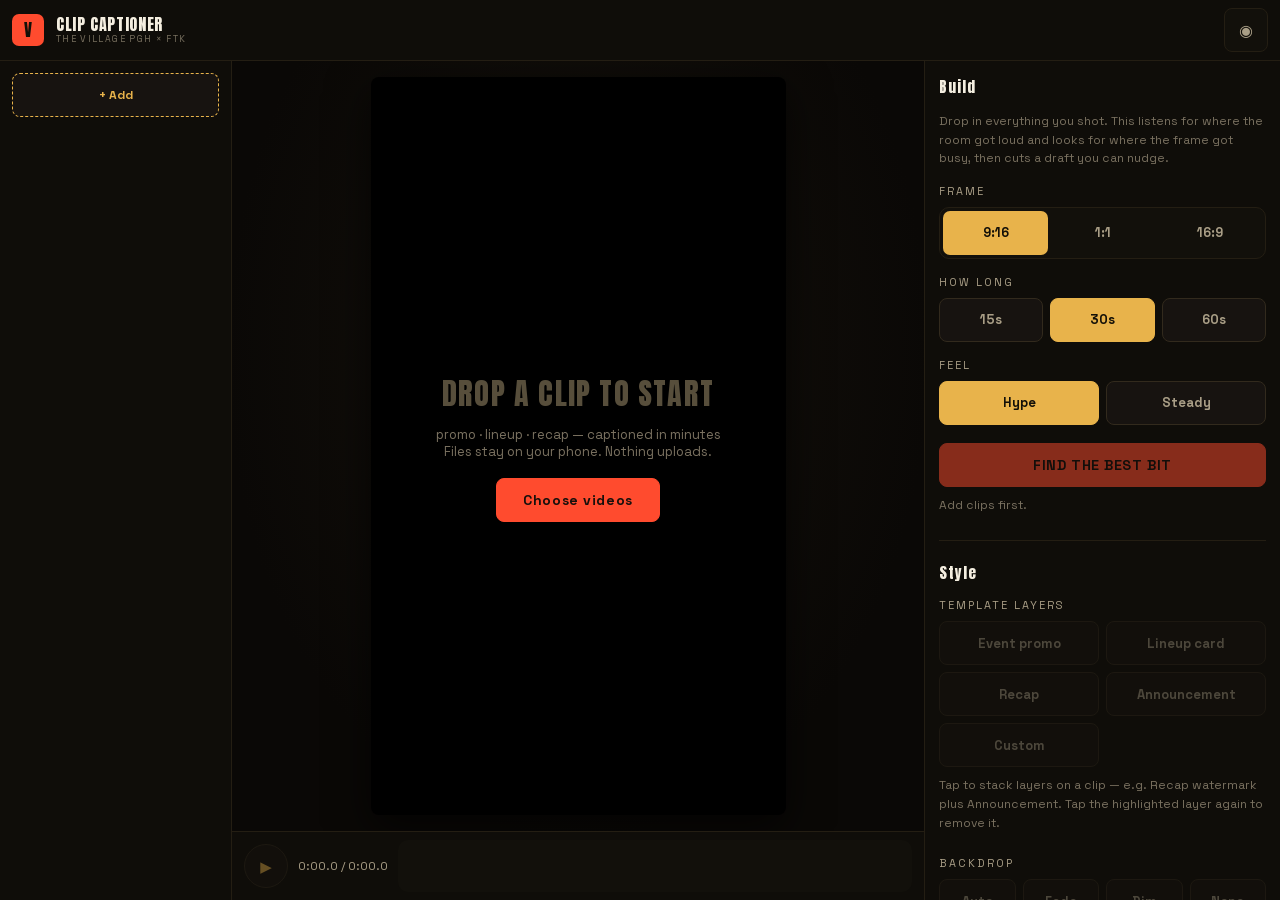
==== commit dac4566a: "Auto-build: find the good moments and cut a draft, with no model and no network Reframed around the " ====
--- a/index.html
+++ b/index.html
@@ -13,8 +13,8 @@
 <link rel="manifest" href="./manifest.webmanifest">
 <link rel="icon" href="./icon.svg" type="image/svg+xml">
 <link rel="apple-touch-icon" href="./icon-180.png">
-<link rel="stylesheet" href="./styles.css?v=5">
-<link rel="stylesheet" href="./fonts.css?v=5">
+<link rel="stylesheet" href="./styles.css?v=6">
+<link rel="stylesheet" href="./fonts.css?v=6">
 <link rel="preload" as="font" type="font/woff2" href="./fonts/anton-400-latin.woff2" crossorigin>
 <link rel="preload" as="font" type="font/woff2" href="./fonts/space-grotesk-400-latin.woff2" crossorigin>
 </head>
@@ -29,7 +29,7 @@
       <span>THE VILLAGE PGH &times; FTK</span>
     </div>
     <div class="spacer"></div>
-    <div class="seg" id="aspectSeg" role="group" aria-label="Frame ratio"></div>
+    <button class="iconbtn" id="brandBtn" aria-label="Brand kit">&#9673;</button>
   </header>
 
   <div class="center">
@@ -69,6 +69,26 @@
       <button class="sheet-close" id="sheetClose" aria-label="Close panel">&times;</button>
     </div>
     <div class="sheet-body">
+
+      <div class="pane" id="pane-build" data-pane="build">
+        <h3>Build</h3>
+        <section class="grp">
+          <p class="hint" style="margin-top:0;">Drop in everything you shot. This listens for where the room got loud and looks for where the frame got busy, then cuts a draft you can nudge.</p>
+          <span class="lbl" style="margin-top:16px;">Frame</span>
+          <div class="seg wide" id="aspectSeg" role="group" aria-label="Frame ratio"></div>
+          <span class="lbl" style="margin-top:16px;">How long</span>
+          <div class="chips row" id="lenChips"></div>
+          <span class="lbl" style="margin-top:16px;">Feel</span>
+          <div class="chips row" id="vibeChips"></div>
+          <button class="btn primary" id="buildBtn" style="margin-top:18px;">BUILD A RECAP</button>
+          <div id="buildProgress" hidden>
+            <div class="bar"><i id="buildBar"></i></div>
+            <p class="hint" id="buildStatus">Listening…</p>
+          </div>
+          <button class="btn ghost" id="undoBuild" style="margin-top:10px;" hidden>Undo auto-build</button>
+          <p class="hint" id="buildNote"></p>
+        </section>
+      </div>
 
       <div class="pane" id="pane-style" data-pane="style">
         <h3>Style</h3>
@@ -222,18 +242,19 @@
   </div>
 
   <nav class="tabbar" id="tabbar" role="tablist" aria-label="Editor panels">
+    <button role="tab" data-tab="build"  aria-selected="false"><span class="ic" aria-hidden="true">&#10022;</span>Build</button>
     <button role="tab" data-tab="style"  aria-selected="false"><span class="ic" aria-hidden="true">&#9634;</span>Style</button>
     <button role="tab" data-tab="text"   aria-selected="false"><span class="ic" aria-hidden="true">T</span>Text</button>
     <button role="tab" data-tab="trim"   aria-selected="false"><span class="ic" aria-hidden="true">&#9986;</span>Trim</button>
     <button role="tab" data-tab="export" aria-selected="false"><span class="ic" aria-hidden="true">&darr;</span>Export</button>
-    <button role="tab" data-tab="brand"  aria-selected="false"><span class="ic" aria-hidden="true">&#9673;</span>Brand</button>
   </nav>
 
 </div>
 
-<script src="./store.js?v=5"></script>
-<script src="./captions-engine.js?v=5"></script>
-<script src="./mp4-export.js?v=5"></script>
-<script src="./app.js?v=5"></script>
+<script src="./store.js?v=6"></script>
+<script src="./autocut.js?v=6"></script>
+<script src="./captions-engine.js?v=6"></script>
+<script src="./mp4-export.js?v=6"></script>
+<script src="./app.js?v=6"></script>
 </body>
 </html>
--- a/styles.css
+++ b/styles.css
@@ -113,6 +113,16 @@
 }
 .seg button[aria-pressed="true"] { background: var(--gold); color: #131008; }
 
+.seg.wide { width: 100%; }
+.seg.wide button { flex: 1; min-height: 44px; }
+
+.iconbtn {
+  flex: none; width: 44px; height: 44px; border-radius: var(--r-sm);
+  border: 1px solid var(--line); background: var(--surf-2); color: var(--dim);
+  font-size: 16px; cursor: pointer;
+}
+.iconbtn[aria-pressed="true"] { color: var(--gold); border-color: var(--gold); }
+
 /* ---------- stage ---------- */
 
 .center { flex: 1 1 auto; display: flex; flex-direction: column; min-height: 0; min-width: 0; overflow: hidden; }
@@ -183,6 +193,18 @@
 .clip[aria-pressed="true"] .nm { color: var(--fg); }
 .clip .dur { font-size: 10px; color: var(--faint); font-variant-numeric: tabular-nums; }
 .clip .idx { position: absolute; top: 4px; left: 4px; min-width: 18px; height: 18px; padding: 0 5px; border-radius: 9px; background: rgba(0,0,0,.72); color: var(--gold); font-size: 10px; font-weight: 700; display: grid; place-items: center; }
+
+.clip[data-off="1"] { opacity: .42; border-style: dashed; }
+.clip[data-off="1"] .thumb { filter: grayscale(1); }
+.inout {
+  position: absolute; top: 4px; right: 4px;
+  width: 26px; height: 26px; border-radius: 50%;
+  background: rgba(0,0,0,.72); color: var(--fg);
+  display: grid; place-items: center;
+  font-size: 15px; font-weight: 700; line-height: 1;
+  cursor: pointer;
+}
+.clip[data-off="1"] .inout { background: var(--gold); color: #131008; }
 
 .railbtn {
   flex: none;
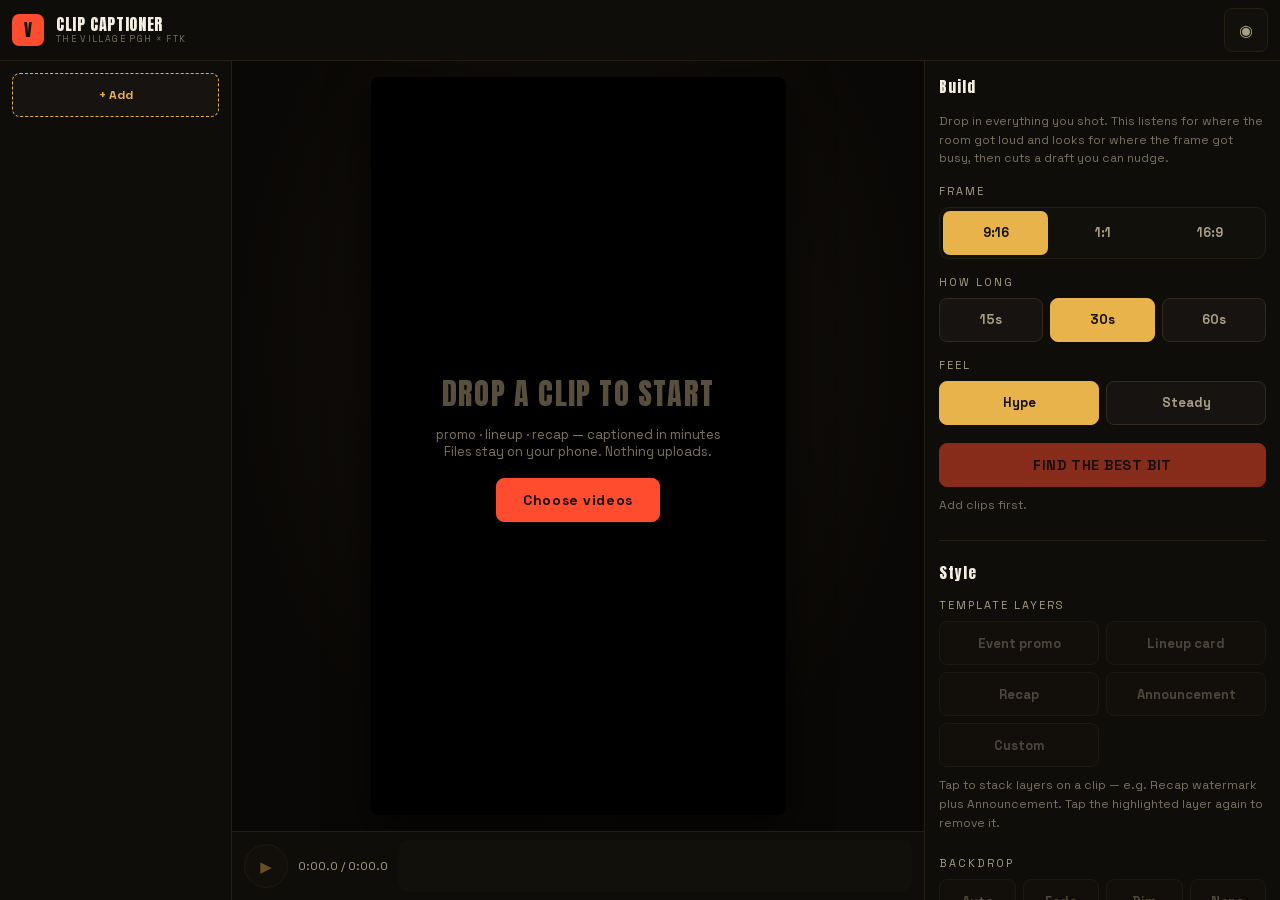
==== commit dcc8e93a: "Stop panels squeezing the preview; make the panel drag-resizable The panel used to eat a fixed 42vh " ====
--- a/index.html
+++ b/index.html
@@ -13,8 +13,8 @@
 <link rel="manifest" href="./manifest.webmanifest">
 <link rel="icon" href="./icon.svg" type="image/svg+xml">
 <link rel="apple-touch-icon" href="./icon-180.png">
-<link rel="stylesheet" href="./styles.css?v=6">
-<link rel="stylesheet" href="./fonts.css?v=6">
+<link rel="stylesheet" href="./styles.css?v=11">
+<link rel="stylesheet" href="./fonts.css?v=11">
 <link rel="preload" as="font" type="font/woff2" href="./fonts/anton-400-latin.woff2" crossorigin>
 <link rel="preload" as="font" type="font/woff2" href="./fonts/space-grotesk-400-latin.woff2" crossorigin>
 </head>
@@ -22,7 +22,7 @@
 
 <div class="app" id="app">
 
-  <header class="topbar">
+  <header class="topbar" id="topbar">
     <div class="mark" aria-hidden="true">V</div>
     <div class="wordmark">
       <b>CLIP CAPTIONER</b>
@@ -47,7 +47,7 @@
       </div>
     </div>
 
-    <div class="transport">
+    <div class="transport" id="transport">
       <button class="play" id="playBtn" aria-label="Play or pause" disabled>&#9654;</button>
       <span class="clock" id="clock">0:00.0 / 0:00.0</span>
       <div class="timeline" id="timeline" role="slider" aria-label="Sequence position" aria-valuemin="0" aria-valuemax="100" aria-valuenow="0" tabindex="0">
@@ -64,9 +64,15 @@
 
   <div class="sheet" id="sheet">
     <div class="sheet-head">
-      <h2 id="sheetTitle">Style</h2>
-      <button class="sheet-grow" id="sheetGrow" aria-label="Make this panel taller" aria-pressed="false">&#9650;</button>
-      <button class="sheet-close" id="sheetClose" aria-label="Close panel">&times;</button>
+      <div class="grab" id="sheetGrab" role="separator" aria-label="Drag to resize panel" tabindex="0"><i></i></div>
+      <h2 id="sheetTitle" class="sr">Panel</h2>
+      <div class="sheet-row">
+        <button class="minibtn" id="miniPlay" aria-label="Play or pause">&#9654;</button>
+        <span class="miniclock" id="miniClock">0:00</span>
+        <div class="minibar" id="miniBar" role="slider" aria-label="Position" aria-valuemin="0" aria-valuemax="100" aria-valuenow="0" tabindex="0"><i id="miniFill"></i></div>
+        <button class="sheet-grow" id="sheetGrow" aria-label="Make this panel taller" aria-pressed="false">&#9650;</button>
+        <button class="sheet-close" id="sheetClose" aria-label="Close panel">&times;</button>
+      </div>
     </div>
     <div class="sheet-body">
 
@@ -251,10 +257,10 @@
 
 </div>
 
-<script src="./store.js?v=6"></script>
-<script src="./autocut.js?v=6"></script>
-<script src="./captions-engine.js?v=6"></script>
-<script src="./mp4-export.js?v=6"></script>
-<script src="./app.js?v=6"></script>
+<script src="./store.js?v=11"></script>
+<script src="./autocut.js?v=11"></script>
+<script src="./captions-engine.js?v=11"></script>
+<script src="./mp4-export.js?v=11"></script>
+<script src="./app.js?v=11"></script>
 </body>
 </html>
--- a/styles.css
+++ b/styles.css
@@ -59,8 +59,11 @@
 /* ---------- shell ---------- */
 
 .app {
+  /* JS keeps --app-h on the visual viewport so the iOS keyboard compresses the
+     layout instead of shoving it off screen. */
   height: 100vh;
   height: 100dvh;
+  height: var(--app-h, 100dvh);
   display: flex;
   flex-direction: column;
   min-height: 0;
@@ -277,11 +280,11 @@
   display: none;
   flex-direction: column;
   min-height: 0;
-  max-height: 42vh;
+  height: var(--sheet-h, 38vh);
+  max-height: 84vh;
   background: var(--panel);
   border-top: 1px solid var(--line);
 }
-.sheet[data-tall="1"] { max-height: 78vh; }
 .sheet-grow {
   flex: none; width: 40px; height: 40px; border-radius: 50%;
   border: 1px solid var(--line-2); background: var(--surf); color: var(--dim);
@@ -291,11 +294,32 @@
 @keyframes sheet-in { from { transform: translateY(14px); opacity: .4; } to { transform: none; opacity: 1; } }
 .sheet-head {
   flex: none;
+  border-bottom: 1px solid var(--line);
+}
+.grab { height: 22px; display: grid; place-items: center; cursor: ns-resize; touch-action: none; }
+.grab > i { display: block; width: 42px; height: 4px; border-radius: 2px; background: var(--line-2); }
+.grab:active > i, .grab:focus-visible > i { background: var(--gold); }
+.sheet-row {
   display: flex; align-items: center; gap: 10px;
-  padding: 10px calc(14px + var(--sar)) 8px calc(14px + var(--sal));
-  border-bottom: 1px solid var(--line);
-}
-.sheet-head h2 { margin: 0; font-size: 11px; letter-spacing: .2em; color: var(--dim); font-weight: 500; flex: 1; text-transform: uppercase; }
+  padding: 0 calc(12px + var(--sar)) 10px calc(12px + var(--sal));
+}
+.minibtn {
+  flex: none; width: 38px; height: 38px; border-radius: 50%;
+  border: 1px solid var(--line-2); background: var(--surf); color: var(--gold);
+  font-size: 13px; cursor: pointer;
+}
+.minibtn:disabled { opacity: .4; }
+.miniclock { flex: none; font-size: 11px; color: var(--dim); font-variant-numeric: tabular-nums; }
+.minibar {
+  flex: 1 1 auto; min-width: 0; height: 38px;
+  position: relative; cursor: pointer; touch-action: none;
+  display: flex; align-items: center;
+}
+.minibar::before {
+  content: ""; position: absolute; left: 0; right: 0; height: 5px;
+  border-radius: 3px; background: var(--surf-2);
+}
+.minibar > i { position: absolute; left: 0; height: 5px; width: 0; border-radius: 3px; background: var(--gold); }
 .sheet-close {
   flex: none; width: 40px; height: 40px; border-radius: 50%;
   border: 1px solid var(--line-2); background: var(--surf); color: var(--dim);
@@ -516,7 +540,7 @@
   .sheet {
     grid-column: 3; grid-row: 2;
     display: flex !important;
-    max-height: none;
+    height: auto; max-height: none;
     border-top: none; border-left: 1px solid var(--line);
   }
   .sheet-head { display: none; }
@@ -528,7 +552,10 @@
 }
 @media (max-width: 899px) {
   .pane > h3 { display: none; }
-  .app[data-sheet="1"] .rail { display: none; }
+  /* With a panel open the rail and transport are reclaimed for the preview; the
+     panel header carries its own play/scrub controls instead. */
+  .app[data-sheet="1"] .rail,
+  .app[data-sheet="1"] .transport { display: none; }
 }
 @media (max-width: 359px) {
   .wordmark span { display: none; }
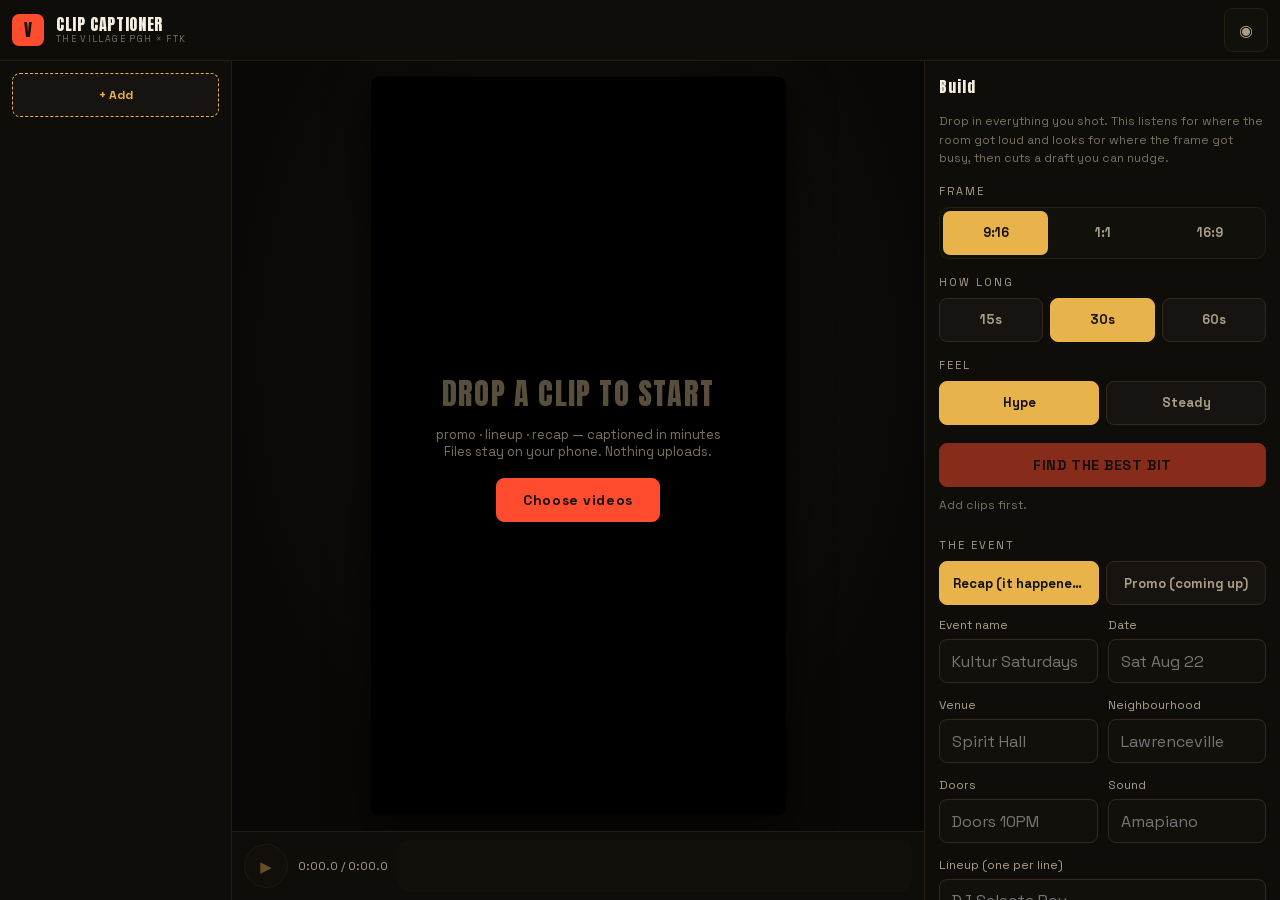
==== commit 8fb23a5a: "Copy pack: write the on-screen words from an event profile Enter the event once — name, date, venue," ====
--- a/index.html
+++ b/index.html
@@ -13,8 +13,8 @@
 <link rel="manifest" href="./manifest.webmanifest">
 <link rel="icon" href="./icon.svg" type="image/svg+xml">
 <link rel="apple-touch-icon" href="./icon-180.png">
-<link rel="stylesheet" href="./styles.css?v=11">
-<link rel="stylesheet" href="./fonts.css?v=11">
+<link rel="stylesheet" href="./styles.css?v=12">
+<link rel="stylesheet" href="./fonts.css?v=12">
 <link rel="preload" as="font" type="font/woff2" href="./fonts/anton-400-latin.woff2" crossorigin>
 <link rel="preload" as="font" type="font/woff2" href="./fonts/space-grotesk-400-latin.woff2" crossorigin>
 </head>
@@ -93,6 +93,28 @@
           </div>
           <button class="btn ghost" id="undoBuild" style="margin-top:10px;" hidden>Undo auto-build</button>
           <p class="hint" id="buildNote"></p>
+        </section>
+        <section class="grp">
+          <span class="lbl">The event</span>
+          <div class="chips row" id="modeChips"></div>
+          <div class="split2" style="margin-top:12px;">
+            <label class="field"><span>Event name</span><input type="text" id="evName" placeholder="Kultur Saturdays"></label>
+            <label class="field"><span>Date</span><input type="text" id="evDate" placeholder="Sat Aug 22"></label>
+          </div>
+          <div class="split2">
+            <label class="field"><span>Venue</span><input type="text" id="evVenue" placeholder="Spirit Hall"></label>
+            <label class="field"><span>Neighbourhood</span><input type="text" id="evCity" placeholder="Lawrenceville"></label>
+          </div>
+          <div class="split2">
+            <label class="field"><span>Doors</span><input type="text" id="evDoors" placeholder="Doors 10PM"></label>
+            <label class="field"><span>Sound</span><input type="text" id="evGenre" placeholder="Amapiano"></label>
+          </div>
+          <label class="field"><span>Lineup (one per line)</span><textarea id="evLineup" rows="3" placeholder="DJ Selecta Roy&#10;Kween B"></textarea></label>
+          <label class="field"><span>Ticket line</span><input type="text" id="evTickets" placeholder="Tickets in bio"></label>
+          <button class="btn primary" id="writeBtn">WRITE THE WORDS</button>
+          <button class="btn ghost" id="rerollBtn" style="margin-top:10px;" hidden>Different wording</button>
+          <button class="btn ghost" id="undoWords" style="margin-top:10px;" hidden>Undo the words</button>
+          <p class="hint" id="writeNote"></p>
         </section>
       </div>
 
@@ -257,10 +279,11 @@
 
 </div>
 
-<script src="./store.js?v=11"></script>
-<script src="./autocut.js?v=11"></script>
-<script src="./captions-engine.js?v=11"></script>
-<script src="./mp4-export.js?v=11"></script>
-<script src="./app.js?v=11"></script>
+<script src="./store.js?v=12"></script>
+<script src="./autocut.js?v=12"></script>
+<script src="./copy.js?v=12"></script>
+<script src="./captions-engine.js?v=12"></script>
+<script src="./mp4-export.js?v=12"></script>
+<script src="./app.js?v=12"></script>
 </body>
 </html>
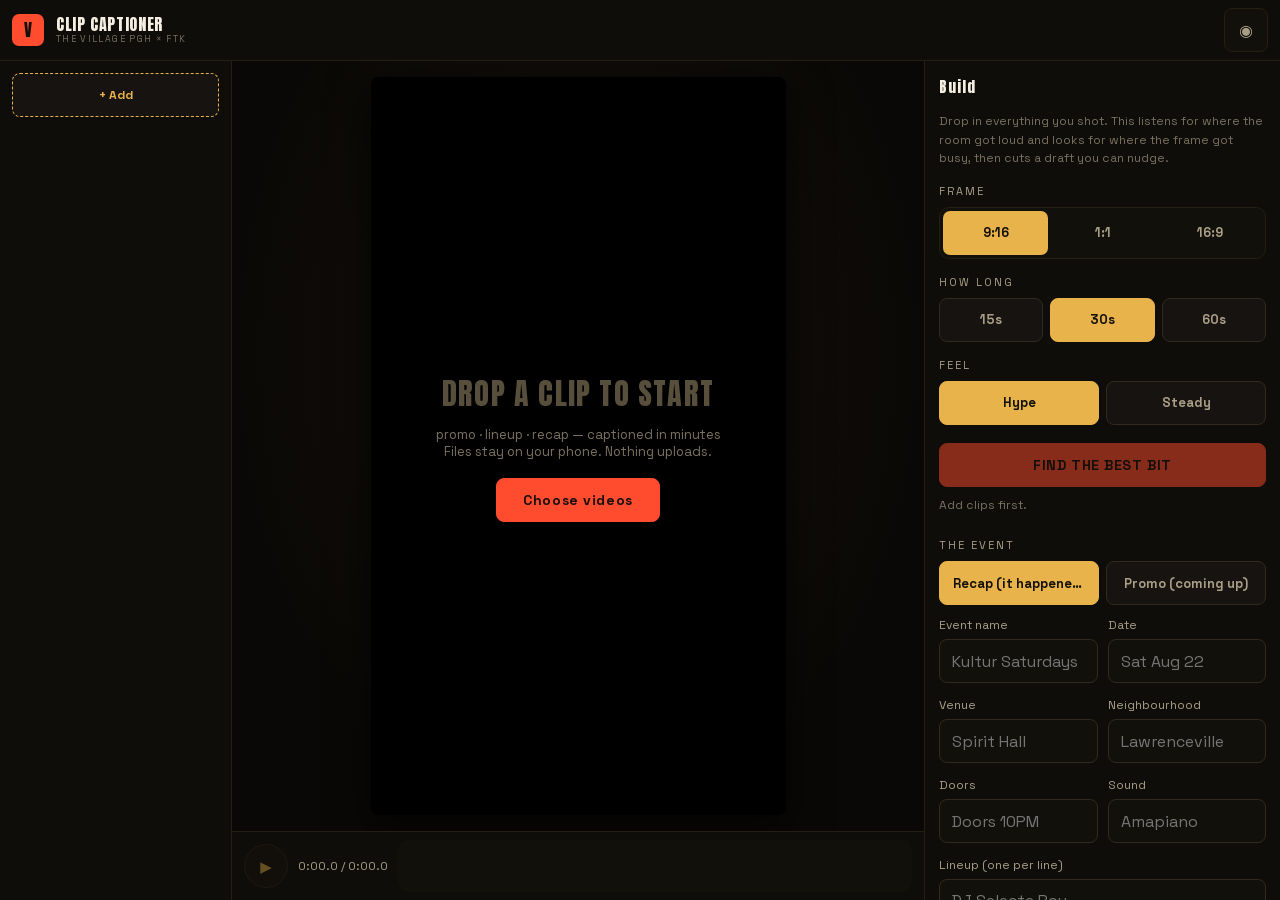
==== commit ac7d593a: "Optional live copywriting, with the pack as the floor A key field in the brand panel. Leave it empty" ====
--- a/index.html
+++ b/index.html
@@ -13,8 +13,8 @@
 <link rel="manifest" href="./manifest.webmanifest">
 <link rel="icon" href="./icon.svg" type="image/svg+xml">
 <link rel="apple-touch-icon" href="./icon-180.png">
-<link rel="stylesheet" href="./styles.css?v=12">
-<link rel="stylesheet" href="./fonts.css?v=12">
+<link rel="stylesheet" href="./styles.css?v=13">
+<link rel="stylesheet" href="./fonts.css?v=13">
 <link rel="preload" as="font" type="font/woff2" href="./fonts/anton-400-latin.woff2" crossorigin>
 <link rel="preload" as="font" type="font/woff2" href="./fonts/space-grotesk-400-latin.woff2" crossorigin>
 </head>
@@ -264,6 +264,15 @@
           <div class="chips" id="bodyFonts"></div>
           <button class="btn ghost" id="resetBrand" style="margin-top:18px;">Reset brand kit</button>
         </section>
+        <section class="grp">
+          <span class="lbl">Live copywriting (optional)</span>
+          <p class="hint" style="margin-top:0;">Everything works without this. Paste a free Google AI Studio key and "Write the words" will generate fresh copy instead of drawing on the built-in bank. The key is stored only in this browser, and your event details are sent to Google when you use it. Leave it empty to stay fully offline.</p>
+          <label class="field" style="margin-top:12px;">
+            <span>API key</span>
+            <input type="password" id="aiKey" placeholder="Leave empty for offline copy" autocomplete="off" autocapitalize="off" autocorrect="off" spellcheck="false">
+          </label>
+          <button class="btn ghost" id="clearKey">Remove key</button>
+        </section>
       </div>
 
     </div>
@@ -279,11 +288,11 @@
 
 </div>
 
-<script src="./store.js?v=12"></script>
-<script src="./autocut.js?v=12"></script>
-<script src="./copy.js?v=12"></script>
-<script src="./captions-engine.js?v=12"></script>
-<script src="./mp4-export.js?v=12"></script>
-<script src="./app.js?v=12"></script>
+<script src="./store.js?v=13"></script>
+<script src="./autocut.js?v=13"></script>
+<script src="./copy.js?v=13"></script>
+<script src="./captions-engine.js?v=13"></script>
+<script src="./mp4-export.js?v=13"></script>
+<script src="./app.js?v=13"></script>
 </body>
 </html>
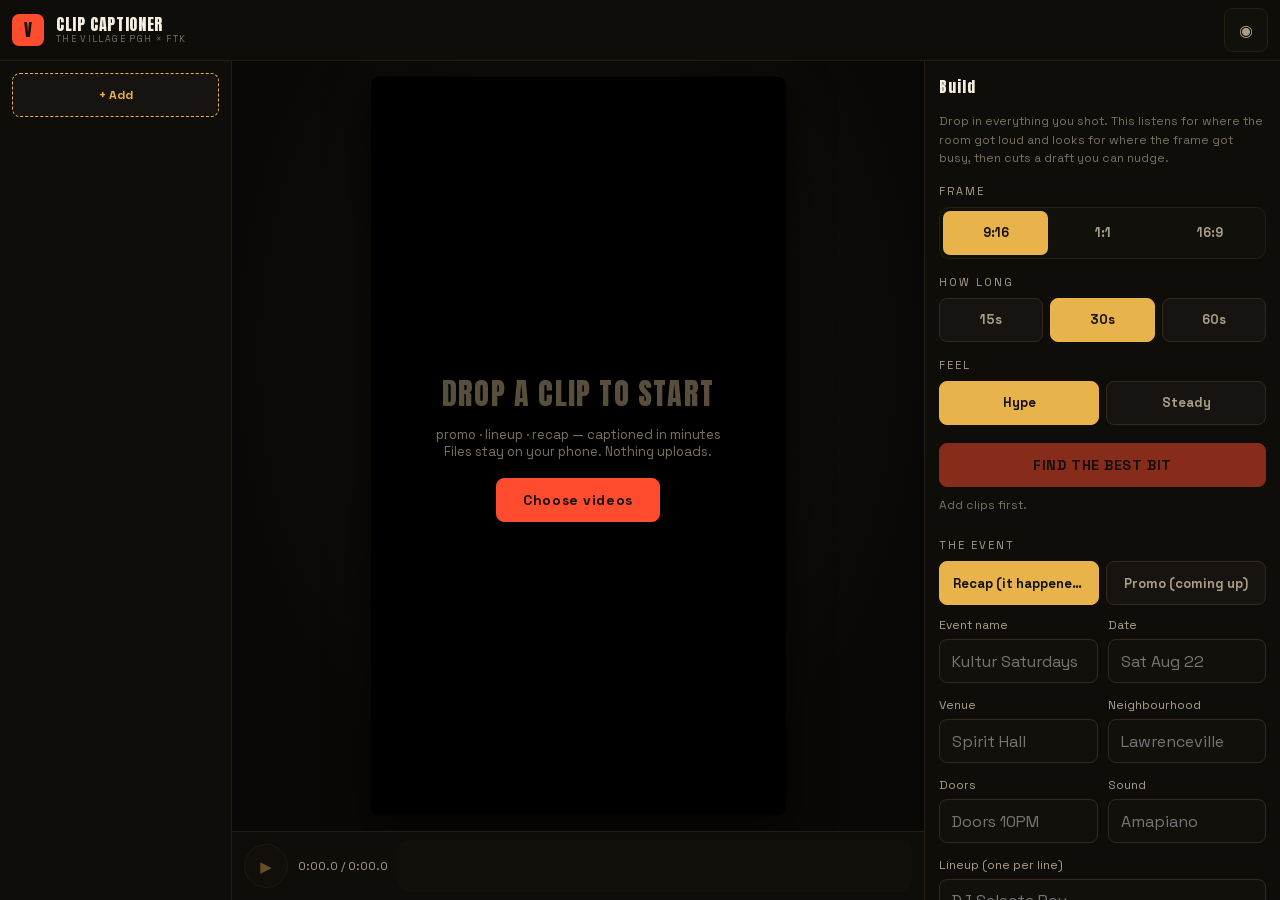
==== commit c9ae63c4: "Auto-build: take several moments from each clip so the target length is met Tested against real even" ====
--- a/index.html
+++ b/index.html
@@ -13,8 +13,8 @@
 <link rel="manifest" href="./manifest.webmanifest">
 <link rel="icon" href="./icon.svg" type="image/svg+xml">
 <link rel="apple-touch-icon" href="./icon-180.png">
-<link rel="stylesheet" href="./styles.css?v=13">
-<link rel="stylesheet" href="./fonts.css?v=13">
+<link rel="stylesheet" href="./styles.css?v=16">
+<link rel="stylesheet" href="./fonts.css?v=16">
 <link rel="preload" as="font" type="font/woff2" href="./fonts/anton-400-latin.woff2" crossorigin>
 <link rel="preload" as="font" type="font/woff2" href="./fonts/space-grotesk-400-latin.woff2" crossorigin>
 </head>
@@ -288,11 +288,11 @@
 
 </div>
 
-<script src="./store.js?v=13"></script>
-<script src="./autocut.js?v=13"></script>
-<script src="./copy.js?v=13"></script>
-<script src="./captions-engine.js?v=13"></script>
-<script src="./mp4-export.js?v=13"></script>
-<script src="./app.js?v=13"></script>
+<script src="./store.js?v=16"></script>
+<script src="./autocut.js?v=16"></script>
+<script src="./copy.js?v=16"></script>
+<script src="./captions-engine.js?v=16"></script>
+<script src="./mp4-export.js?v=16"></script>
+<script src="./app.js?v=16"></script>
 </body>
 </html>
